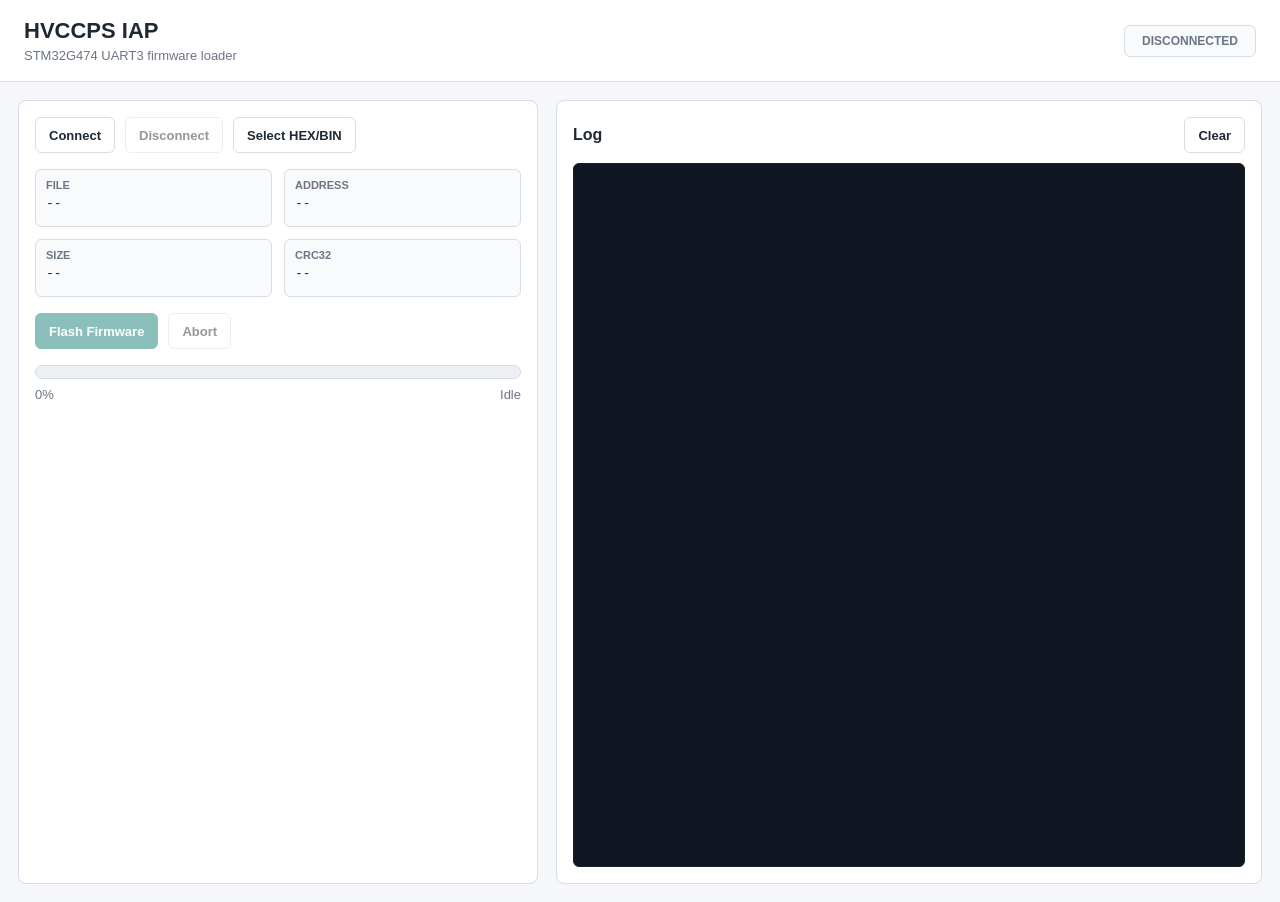
==== BootLoaderHostUI/index.html @ 9d229d94 "chore: publish open main" ====
<!doctype html>
<html lang="zh-CN">
<head>
  <meta charset="utf-8">
  <meta name="viewport" content="width=device-width, initial-scale=1">
  <title>HVCCPS IAP</title>
  <link rel="stylesheet" href="styles.css">
  <script src="app.js" defer></script>
</head>
<body>
  <header class="topbar">
    <div>
      <h1>HVCCPS IAP</h1>
      <p>STM32G474 UART3 firmware loader</p>
    </div>
    <div class="link-status" id="linkStatus">DISCONNECTED</div>
  </header>

  <main class="shell">
    <section class="panel">
      <div class="toolbar">
        <button id="connectButton" type="button">Connect</button>
        <button id="disconnectButton" type="button" disabled>Disconnect</button>
        <label class="file-button">
          <input id="fileInput" type="file" accept=".hex,.bin,application/octet-stream">
          Select HEX/BIN
        </label>
      </div>

      <dl class="info-grid">
        <div>
          <dt>File</dt>
          <dd id="fileName">--</dd>
        </div>
        <div>
          <dt>Address</dt>
          <dd id="imageAddress">--</dd>
        </div>
        <div>
          <dt>Size</dt>
          <dd id="imageSize">--</dd>
        </div>
        <div>
          <dt>CRC32</dt>
          <dd id="imageCrc">--</dd>
        </div>
      </dl>

      <div class="actions">
        <button class="primary" id="flashButton" type="button" disabled>Flash Firmware</button>
        <button id="abortButton" type="button" disabled>Abort</button>
      </div>

      <div class="progress-wrap" aria-label="Flash progress">
        <div class="progress-bar">
          <div id="progressFill"></div>
        </div>
        <div class="progress-meta">
          <span id="progressText">0%</span>
          <span id="phaseText">Idle</span>
        </div>
      </div>
    </section>

    <section class="panel log-panel">
      <div class="log-head">
        <h2>Log</h2>
        <button id="clearLogButton" type="button">Clear</button>
      </div>
      <pre id="logOutput"></pre>
    </section>
  </main>
</body>
</html>
---- BootLoaderHostUI/styles.css ----
:root {
  color-scheme: light;
  --bg: #f5f7fa;
  --panel: #ffffff;
  --text: #1f2933;
  --muted: #6b7684;
  --line: #d7dde5;
  --accent: #0d7a73;
  --accent-strong: #09635d;
  --danger: #b42318;
  --warn: #9a6700;
  --ok: #067647;
}

* {
  box-sizing: border-box;
}

body {
  margin: 0;
  min-height: 100vh;
  background: var(--bg);
  color: var(--text);
  font-family: "Segoe UI", Arial, sans-serif;
}

.topbar {
  display: flex;
  align-items: center;
  justify-content: space-between;
  gap: 16px;
  padding: 18px 24px;
  border-bottom: 1px solid var(--line);
  background: #ffffff;
}

h1, h2, p {
  margin: 0;
}

h1 {
  font-size: 22px;
  font-weight: 700;
}

h2 {
  font-size: 16px;
  font-weight: 700;
}

p {
  margin-top: 4px;
  color: var(--muted);
  font-size: 13px;
}

.link-status {
  min-width: 132px;
  padding: 8px 12px;
  border: 1px solid var(--line);
  border-radius: 6px;
  text-align: center;
  font-size: 12px;
  font-weight: 700;
  color: var(--muted);
  background: #f8fafc;
}

.link-status.connected {
  border-color: rgba(6, 118, 71, 0.35);
  color: var(--ok);
  background: #ecfdf3;
}

.shell {
  display: grid;
  grid-template-columns: minmax(360px, 520px) minmax(360px, 1fr);
  gap: 18px;
  padding: 18px;
}

.panel {
  border: 1px solid var(--line);
  border-radius: 8px;
  background: var(--panel);
  padding: 16px;
}

.toolbar,
.actions,
.log-head,
.progress-meta {
  display: flex;
  align-items: center;
  gap: 10px;
}

.toolbar,
.actions {
  flex-wrap: wrap;
}

button,
.file-button {
  height: 36px;
  border: 1px solid var(--line);
  border-radius: 6px;
  background: #ffffff;
  color: var(--text);
  padding: 0 13px;
  font: inherit;
  font-size: 13px;
  font-weight: 650;
  cursor: pointer;
}

button:disabled {
  cursor: not-allowed;
  opacity: 0.48;
}

button.primary {
  border-color: var(--accent);
  background: var(--accent);
  color: #ffffff;
}

button.primary:hover:not(:disabled) {
  background: var(--accent-strong);
}

.file-button {
  display: inline-flex;
  align-items: center;
}

.file-button input {
  display: none;
}

.info-grid {
  display: grid;
  grid-template-columns: 1fr 1fr;
  gap: 12px;
  margin: 16px 0;
}

.info-grid div {
  min-height: 58px;
  border: 1px solid var(--line);
  border-radius: 6px;
  padding: 9px 10px;
  background: #f8fafc;
}

dt {
  color: var(--muted);
  font-size: 11px;
  font-weight: 700;
  text-transform: uppercase;
}

dd {
  margin: 5px 0 0;
  overflow-wrap: anywhere;
  font-family: Consolas, "Courier New", monospace;
  font-size: 13px;
}

.progress-wrap {
  margin-top: 16px;
}

.progress-bar {
  height: 14px;
  overflow: hidden;
  border: 1px solid var(--line);
  border-radius: 999px;
  background: #edf1f5;
}

#progressFill {
  width: 0%;
  height: 100%;
  background: var(--accent);
  transition: width 120ms linear;
}

.progress-meta {
  justify-content: space-between;
  margin-top: 8px;
  color: var(--muted);
  font-size: 13px;
}

.log-panel {
  min-height: calc(100vh - 116px);
  display: flex;
  flex-direction: column;
}

.log-head {
  justify-content: space-between;
  margin-bottom: 10px;
}

#logOutput {
  flex: 1;
  min-height: 360px;
  margin: 0;
  overflow: auto;
  border: 1px solid #18212f;
  border-radius: 6px;
  background: #101722;
  color: #d5e3f0;
  padding: 12px;
  font-family: Consolas, "Courier New", monospace;
  font-size: 12px;
  line-height: 1.45;
  white-space: pre-wrap;
}

@media (max-width: 860px) {
  .topbar {
    align-items: flex-start;
    flex-direction: column;
  }

  .shell {
    grid-template-columns: 1fr;
  }

  .info-grid {
    grid-template-columns: 1fr;
  }
}
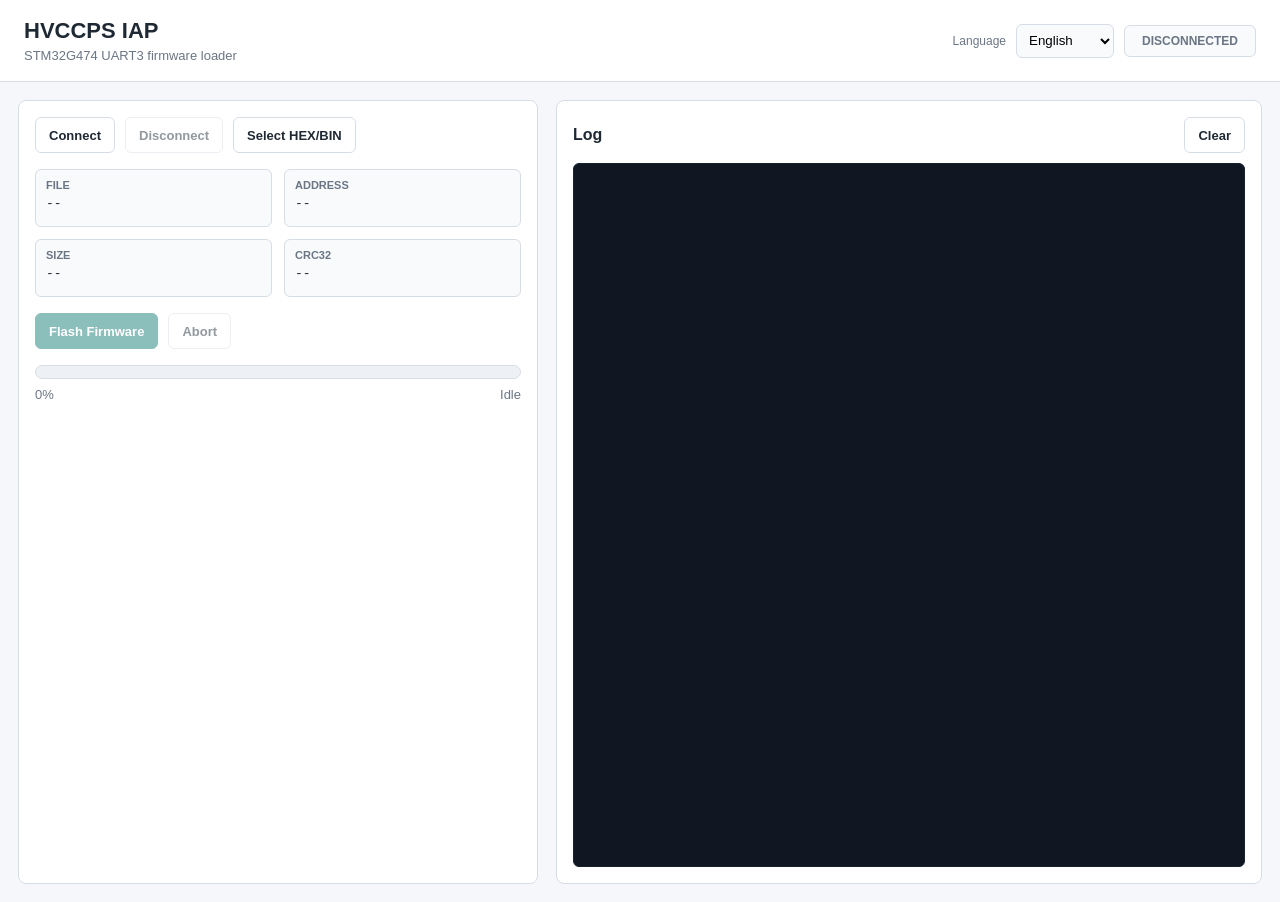
==== commit d227fad3: "feat(hostui): add offline Chinese and English i18n" ====
--- a/BootLoaderHostUI/index.html
+++ b/BootLoaderHostUI/index.html
@@ -5,6 +5,7 @@
   <meta name="viewport" content="width=device-width, initial-scale=1">
   <title>HVCCPS IAP</title>
   <link rel="stylesheet" href="styles.css">
+  <script src="i18n.js" defer></script>
   <script src="app.js" defer></script>
 </head>
 <body>
@@ -13,7 +14,16 @@
       <h1>HVCCPS IAP</h1>
       <p>STM32G474 UART3 firmware loader</p>
     </div>
-    <div class="link-status" id="linkStatus">DISCONNECTED</div>
+    <div class="topbar-actions">
+      <label class="language-picker" title="Language">
+        <span>Language</span>
+        <select data-i18n-language aria-label="Language">
+          <option value="en">English</option>
+          <option value="zh-CN">中文</option>
+        </select>
+      </label>
+      <div class="link-status" id="linkStatus">DISCONNECTED</div>
+    </div>
   </header>
 
   <main class="shell">
--- a/BootLoaderHostUI/styles.css
+++ b/BootLoaderHostUI/styles.css
@@ -72,6 +72,28 @@
   background: #ecfdf3;
 }
 
+.topbar-actions,
+.language-picker {
+  display: flex;
+  align-items: center;
+  gap: 10px;
+}
+
+.language-picker {
+  color: var(--muted);
+  font-size: 12px;
+  white-space: nowrap;
+}
+
+.language-picker select {
+  min-height: 34px;
+  padding: 5px 24px 5px 8px;
+  border: 1px solid var(--line);
+  border-radius: 6px;
+  background: #f8fafc;
+  cursor: pointer;
+}
+
 .shell {
   display: grid;
   grid-template-columns: minmax(360px, 520px) minmax(360px, 1fr);
@@ -226,6 +248,11 @@
     flex-direction: column;
   }
 
+  .topbar-actions {
+    width: 100%;
+    justify-content: space-between;
+  }
+
   .shell {
     grid-template-columns: 1fr;
   }
